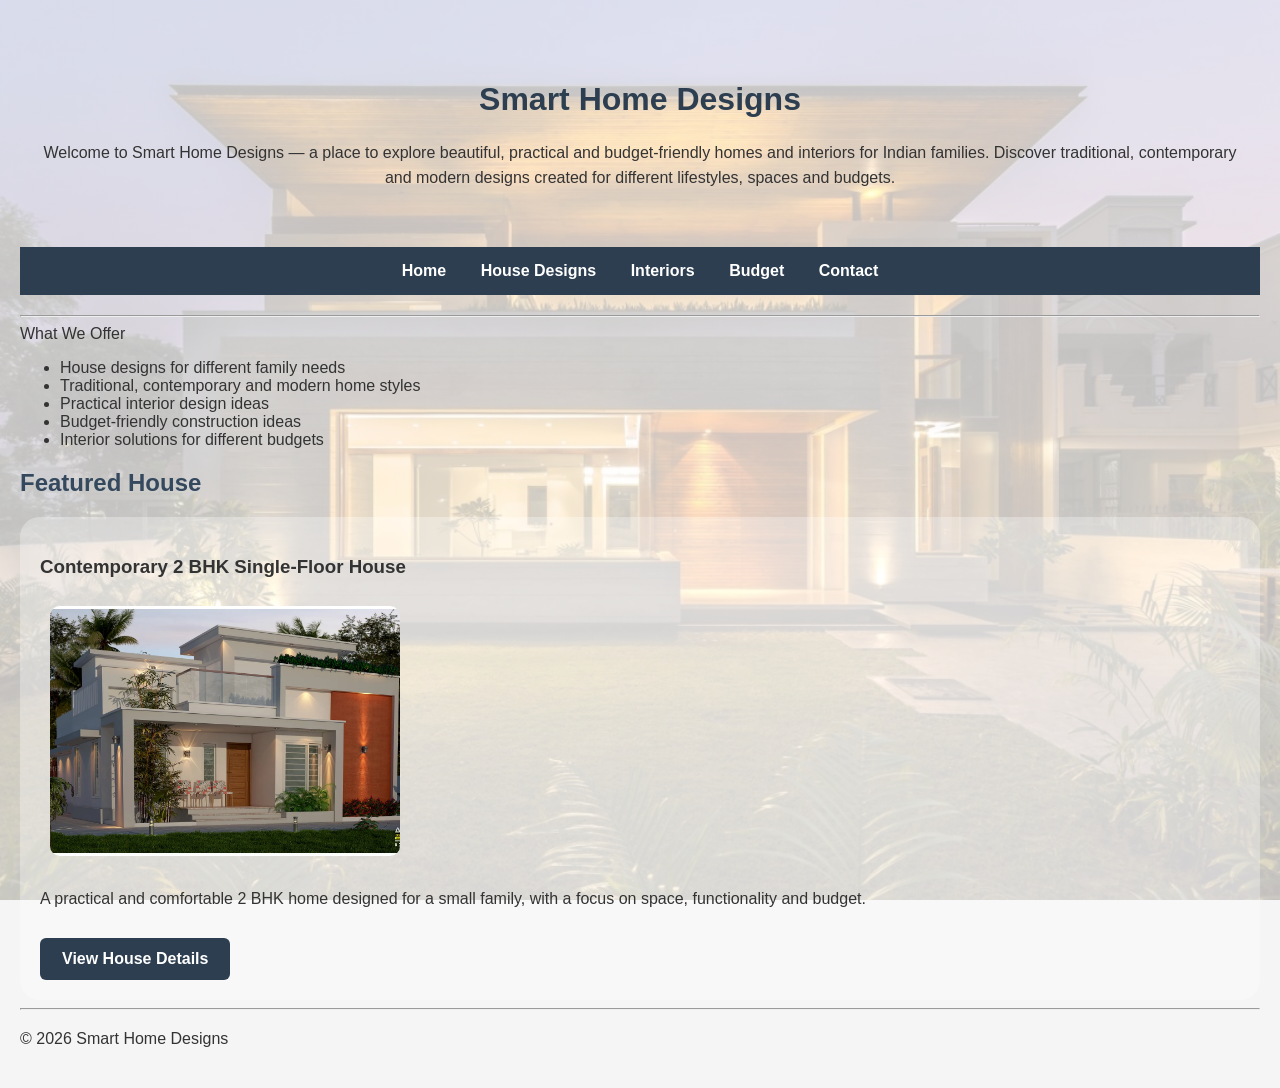
==== index.html @ 759837d5 "3" ====
<!DOCTYPE html>
<html lang="en">

<head>
    <meta charset="UTF-8">
    <meta name="viewport" content="width=device-width, initial-scale=1.0">

    <title>Smart Home Designs</title>

    <link rel="stylesheet" href="style.css">
</head>

<body>

<header>

    <h1>Smart Home Designs</h1>

    <p>
        Welcome to Smart Home Designs — a place to explore beautiful,
        practical and budget-friendly homes and interiors for Indian families.
        Discover traditional, contemporary and modern designs created
        for different lifestyles, spaces and budgets.
    </p>

</header>

    <nav>
        <a href="index.html">Home</a>
        <a href="house-designs.html">House Designs</a>
        <a href="interiors.html">Interiors</a>
        <a href="budget.html">Budget</a>
        <a href="contact.html">Contact</a>
    </nav>

    <hr>

<main

    <h2>What We Offer</h2>

    <ul>
        <li>House designs for different family needs</li>
        <li>Traditional, contemporary and modern home styles</li>
        <li>Practical interior design ideas</li>
        <li>Budget-friendly construction ideas</li>
        <li>Interior solutions for different budgets</li>
    </ul>


    <h2>Featured House</h2>

    <div class="house-card">

        <h3>Contemporary 2 BHK Single-Floor House</h3>

    <a href="images/house1.webp" target="_blank">
            <img src="images/house1.webp"
                 alt="Contemporary 2 BHK single-floor house"
                 width="400">
    </a>

        <p>
            A practical and comfortable 2 BHK home designed for a small family,
            with a focus on space, functionality and budget.
        </p>

        <a href="house1.html" class="view-button">View House Details</a>
    
    </div>

</main>

    <hr>


    <footer>
        <p>&copy; 2026 Smart Home Designs</p>
    </footer>

</body>

</html>
---- style.css ----
body {
    font-family: Arial, sans-serif;
    margin: 0;
    padding: 20px;
    background-color: #f5f5f5;
    color: #333;
}

h1 {
    text-align: center;
    color: #2c3e50;
}

h2 {
    color: #34495e;
}

p {
    line-height: 1.6;
}
img {
    width: 350px;
    height: 250px;
    object-fit: cover;
    border-radius: 10px;
    margin: 10px;
    
}
nav {
    background-color: #2c3e50;
    padding: 15px;
    text-align: center;
    margin-bottom: 20px;
}

nav a {
    color: white;
    text-decoration: none;
    margin: 0 15px;
    font-weight: bold;
}

nav a:hover {
    text-decoration: underline;
}
body {
    margin: 0;
    font-family: Arial, sans-serif;
    color: #333;

    background-image:
        linear-gradient(rgba(255, 255, 255, 0.75), rgba(255, 255, 255, 0.75)),
        url("images/home-bg.jpg");

    background-size: cover;
    background-position: center;
    background-attachment: fixed;
}
header{
    text-align: center;
    padding: 40px 20px;
}
.house-card img {
    transition: transform 0.3s ease;
}

.house-card img:hover {
    transform: scale(1.1);
    cursor: pointer;
}
.view-button {
    display: inline-block;
    background-color: #2c3e50;
    color: white;
    text-decoration: none;
    padding: 12px 22px;
    border-radius: 6px;
    font-weight: bold;
    margin-top: 10px;
}

.view-button:hover {
    background-color: #34495e;
}
.house-card {
    background-color: rgba(255, 255, 255, 0.3);
    padding: 20px;
    margin-top: 20px;
    border-radius: 20px;
}
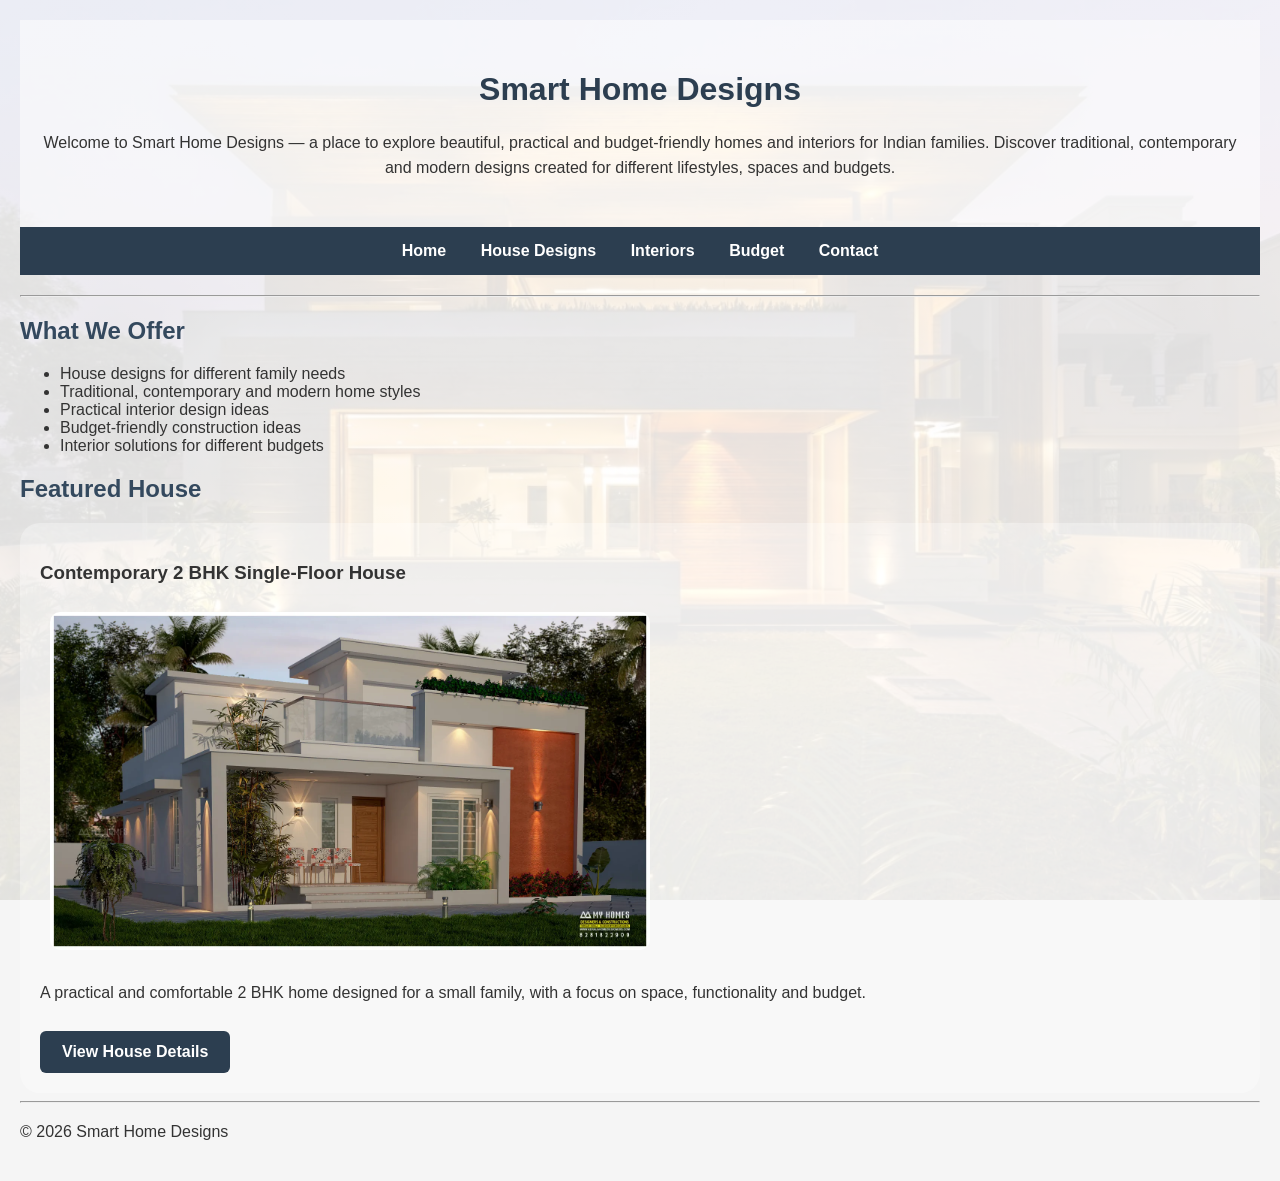
==== commit df462528: "4" ====
--- a/index.html
+++ b/index.html
@@ -35,7 +35,7 @@
 
     <hr>
 
-<main
+<main>
 
     <h2>What We Offer</h2>
 
--- a/style.css
+++ b/style.css
@@ -19,8 +19,8 @@
     line-height: 1.6;
 }
 img {
-    width: 350px;
-    height: 250px;
+    width: 600px;
+    height: auto;
     object-fit: cover;
     border-radius: 10px;
     margin: 10px;
@@ -49,7 +49,7 @@
     color: #333;
 
     background-image:
-        linear-gradient(rgba(255, 255, 255, 0.75), rgba(255, 255, 255, 0.75)),
+        linear-gradient(rgba(255, 255, 255, 0.87), rgba(255, 255, 255, 0.87)),
         url("images/home-bg.jpg");
 
     background-size: cover;
@@ -88,3 +88,78 @@
     margin-top: 20px;
     border-radius: 20px;
 }
+main section {
+    background-color: rgba(255, 255, 255, 0.5);
+    padding: 20px;
+    margin: 20px 0;
+    border-radius: 12px;
+}
+.interior-scroll {
+    display: flex;
+    overflow-x: auto;
+    gap: 20px;
+    padding: 10px;
+    scroll-behavior: smooth;
+}
+.interior-scroll section{
+    min-width: 350px;
+    flex-shrink: 0;
+}
+.interior-scroll img {
+    width: 450px;
+    height: 300px;
+    object-fit: cover;}
+header{
+    background-color: rgba(255, 255, 255, 0.5);
+    padding: 30px 20px;
+}
+.house-details {
+    display: grid;
+    grid-template-columns: repeat(2, 1fr);
+    gap: 12px;
+    margin-top: 15px;
+}
+.house-details p {
+    margin: 0;
+    padding: 12px;
+    background-color: rgba(255, 255, 255, 0.7);
+    border-radius: 8px;
+}
+.house-interior-scroll {
+    display: flex;
+    overflow-x: auto;
+    gap: 20px;
+    padding: 10px;
+    scroll-behavior: smooth;
+}
+.house-interior-scroll > h4,
+.house-interior-scroll > a {
+    flex-shrink: 0;
+}
+.house-interior-card {
+    min-width: 450px;
+    flex-shrink: 0;
+    text-align: center;
+}
+.house-interior-card h4 {
+    margin: 10px 0;
+}
+.house-interior-card img {
+    width: 450px;
+    height: 300px;
+    object-fit: cover;
+}
+.floor-plan-image {
+    width: 450px;
+    max-width: 100%;
+    height: auto;
+}
+.budget-card {
+    background-color: rgba(255, 255, 255, 0.7);
+    padding: 15px 20px;
+    border-radius: 10px;
+}
+.budget-card p {
+    margin: 0;
+    font-size: 18px;
+}
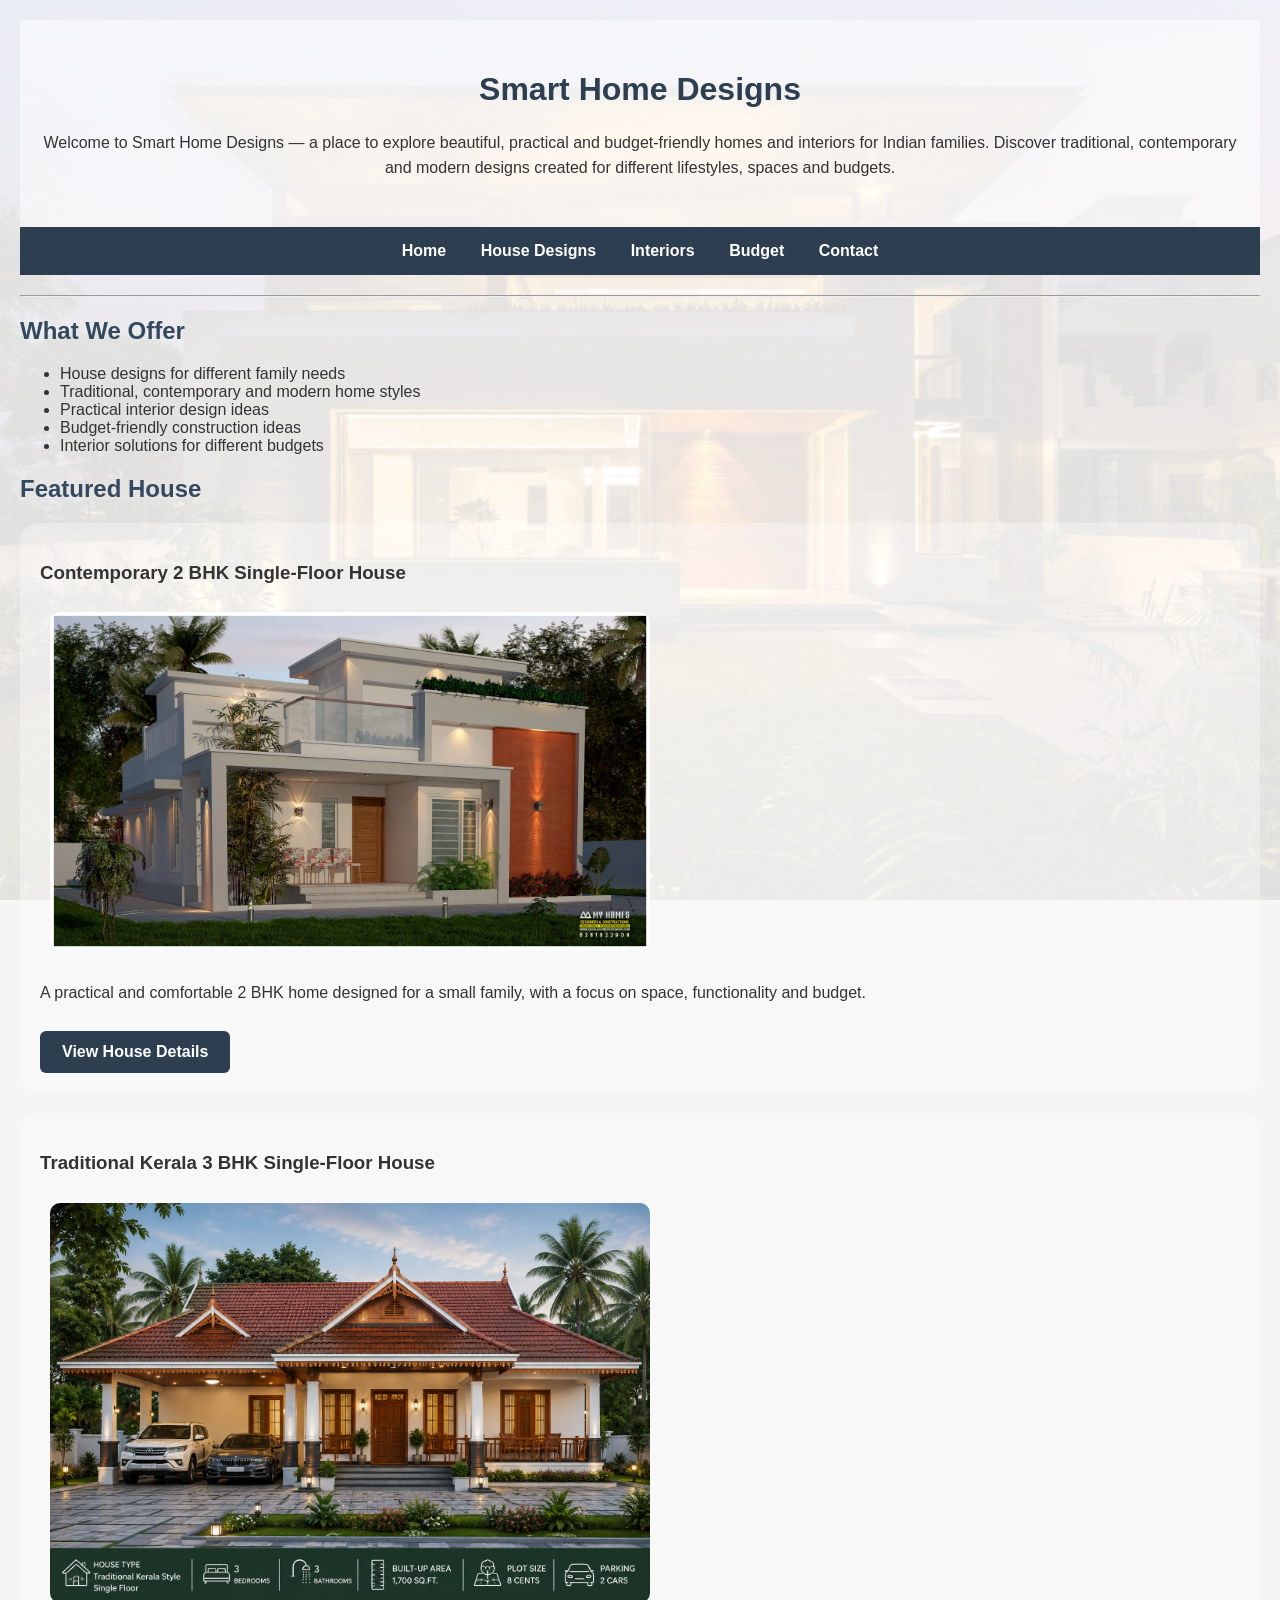
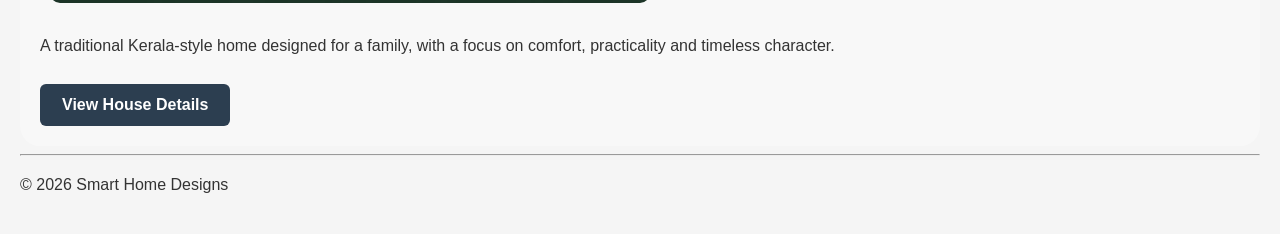
==== commit 93b7a955: "8" ====
--- a/index.html
+++ b/index.html
@@ -54,7 +54,7 @@
 
         <h3>Contemporary 2 BHK Single-Floor House</h3>
 
-    <a href="images/house1.webp" target="_blank">
+    <a href="images/house1.webp" target="_self">
             <img src="images/house1.webp"
                  alt="Contemporary 2 BHK single-floor house"
                  width="400">
@@ -69,6 +69,25 @@
     
     </div>
 
+
+        <div class="house-card">
+
+        <h3>Traditional Kerala 3 BHK Single-Floor House</h3>
+
+    <a href="images/traditional-house2.jpeg" target="_self">
+            <img src="images/traditional-house2.jpeg"
+                 alt="Traditional Kerala 3 BHK single-floor house"
+                 width="400">
+    </a>
+
+        <p>
+            A traditional Kerala-style home designed for a family, with a focus on comfort,
+            practicality and timeless character.
+        </p>
+
+        <a href="house2.html" class="view-button">View House Details</a>
+    
+    </div>
 </main>
 
     <hr>
--- a/style.css
+++ b/style.css
@@ -162,4 +162,45 @@
 .budget-card p {
     margin: 0;
     font-size: 18px;
+}
+.house-hero img {
+    max-width: 100%;
+    height: auto;
+    border-radius: 12px;
+}
+.house-hero,
+main > section {
+    margin-bottom: 25px;
+}
+.budget-options {
+    display: grid;
+    grid-template-columns: repeat(2, 1fr);
+    gap: 20px;
+    margin-top: 20px;
+}
+.budget-option {
+    background-color: rgba(255, 255, 255, 0.7);
+    padding: 20px;
+    border-radius: 12px;
+}
+.budget-option h3 {
+    margin-top: 0;
+}
+.interior-budget-card {
+    background-color: rgba(255, 255, 255, 0.7);
+    padding: 20px;
+    border-radius: 12px;
+    margin-top: 20px;
+}
+.interior-budget-card h3 {
+    margin-top: 0;
+}
+.contact-card {
+    background-color: rgba(255, 255, 255, 0.7);
+    padding: 25px;
+    border-radius: 12px;
+    margin-top: 20px;
+}
+.contact-card p {
+    margin: 10px0;
 }
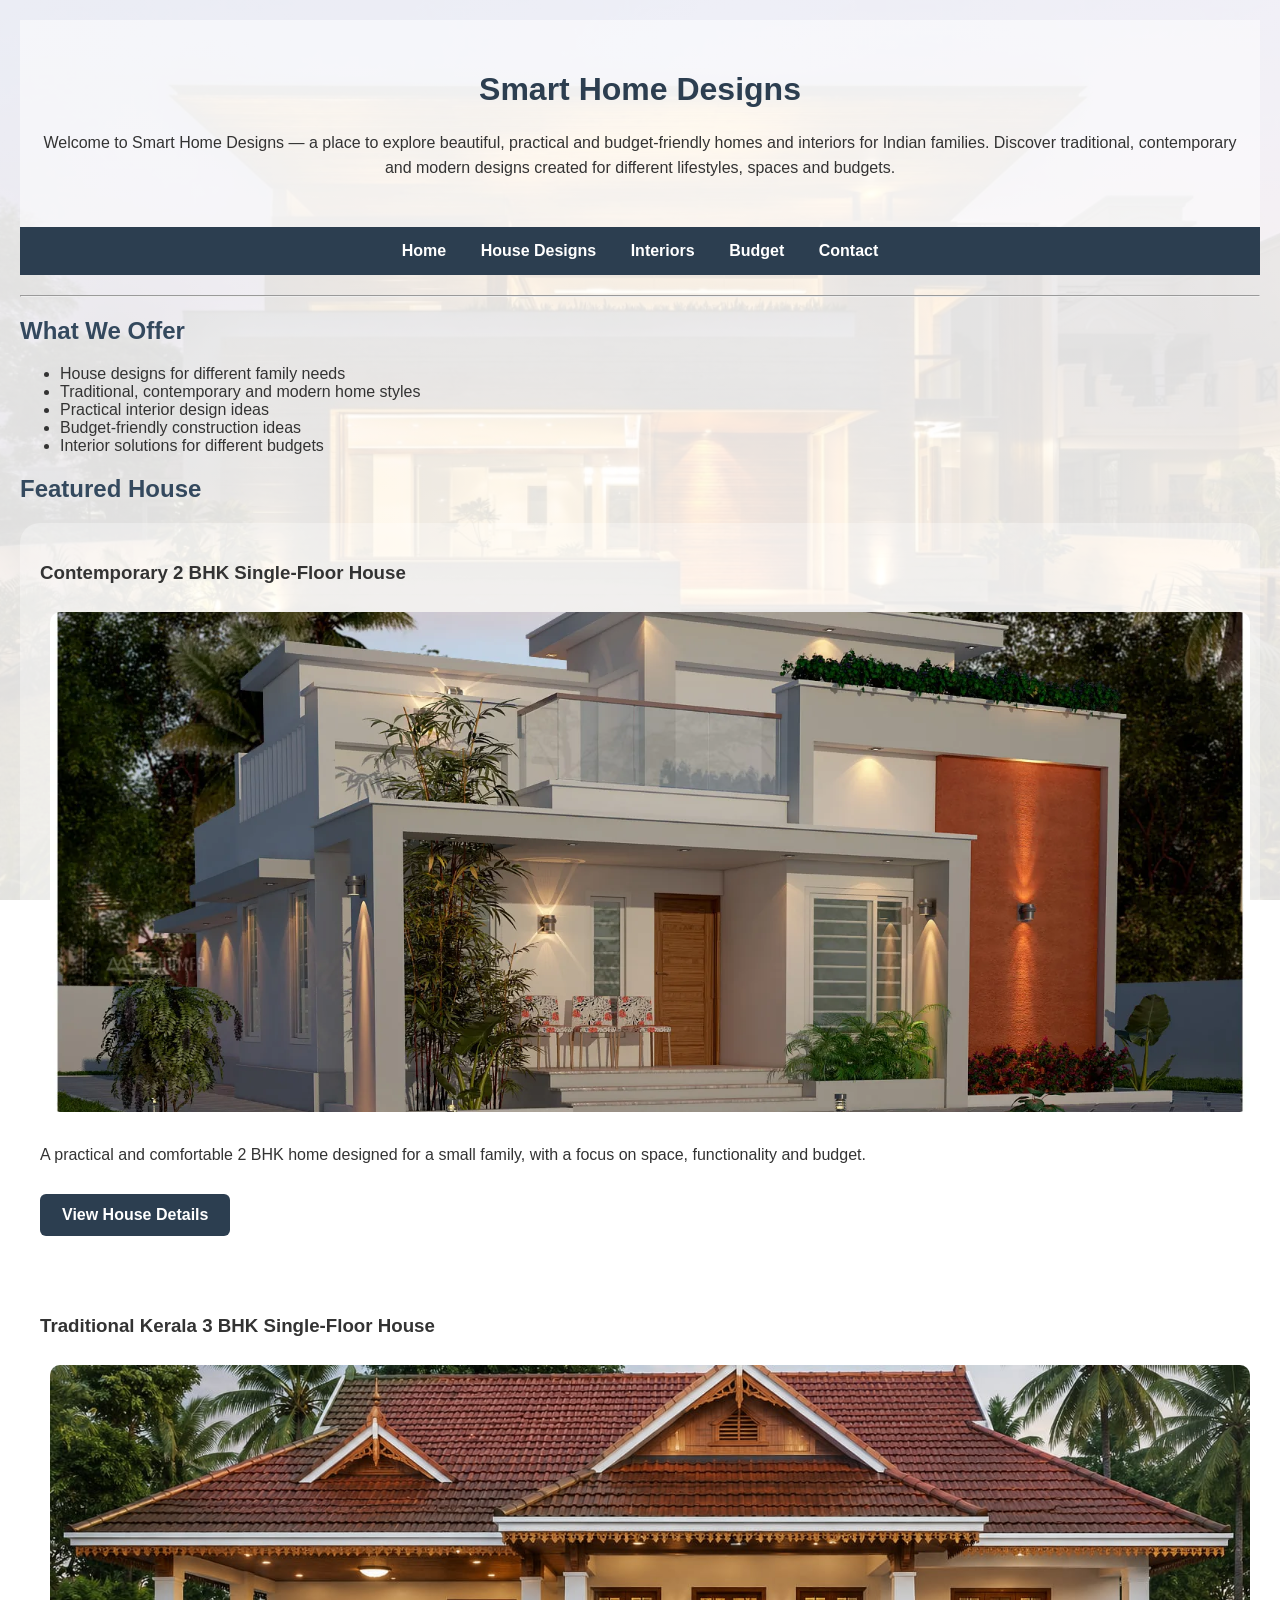
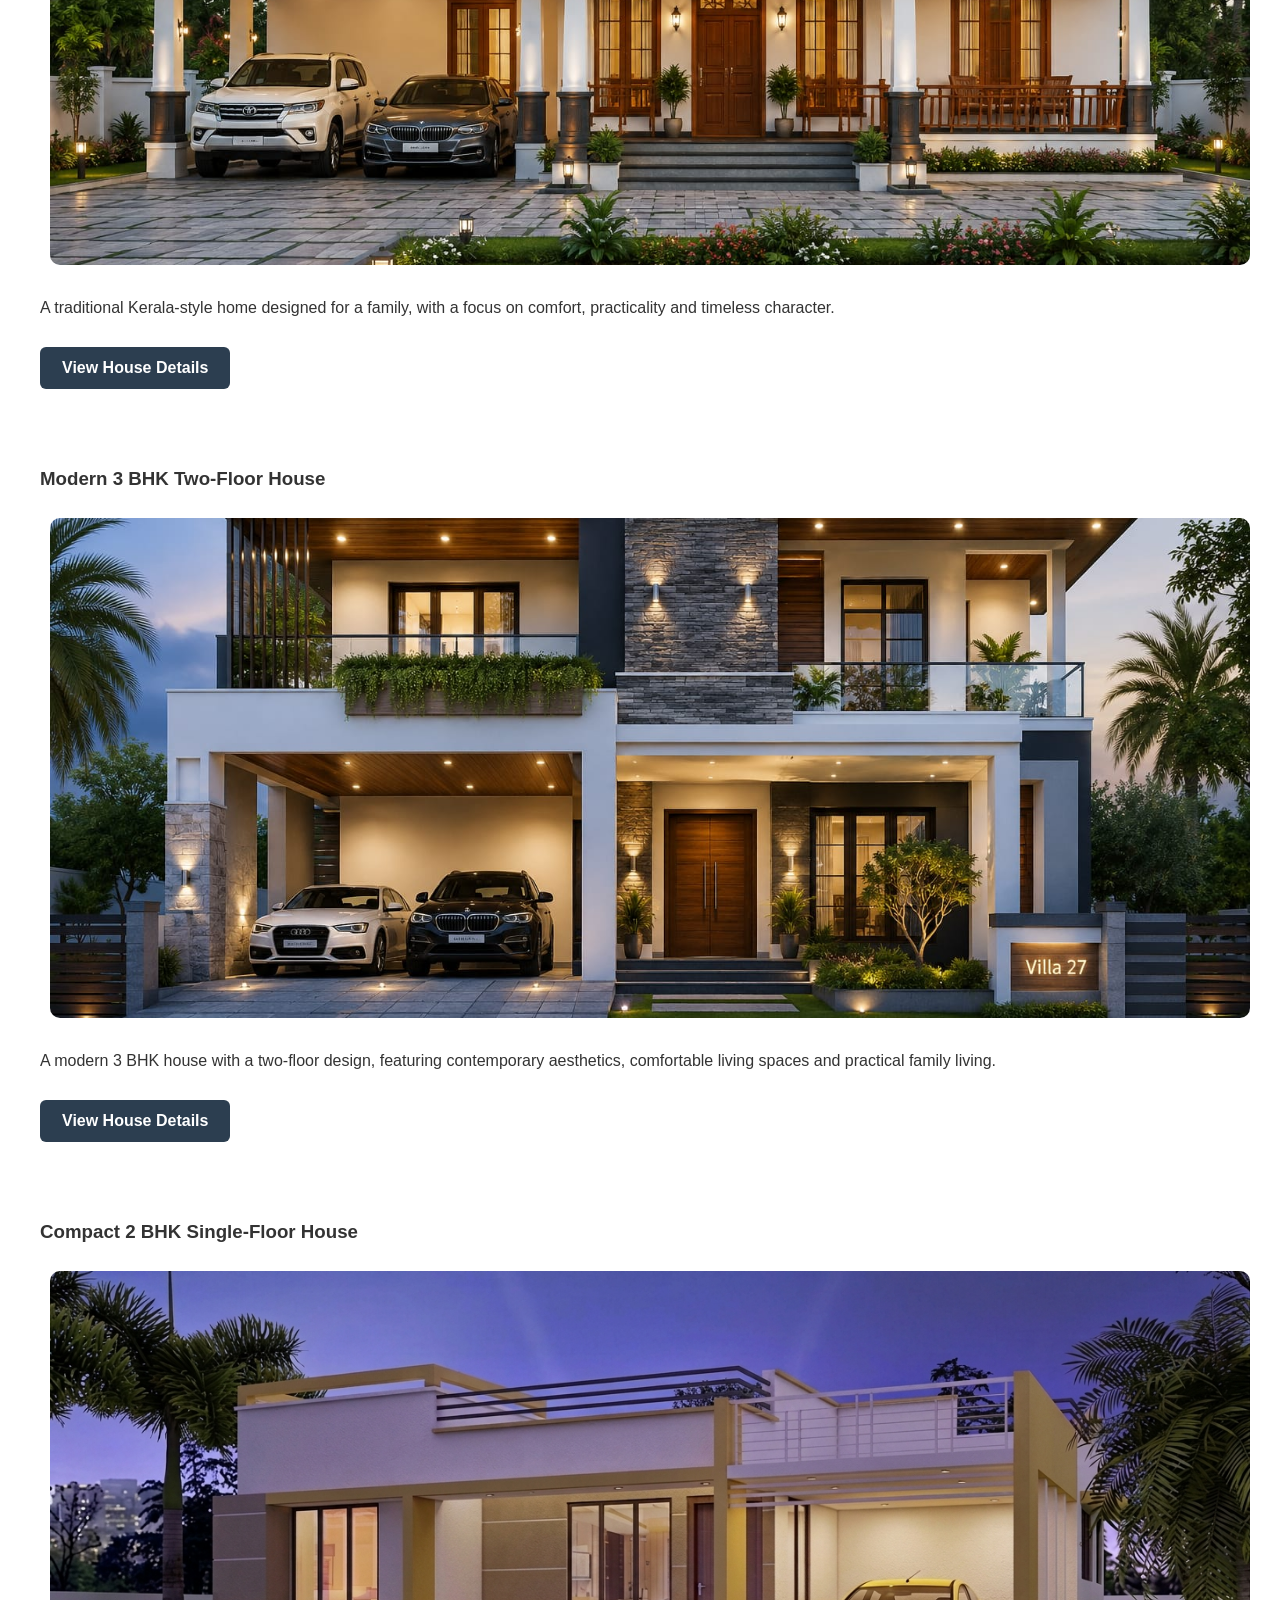
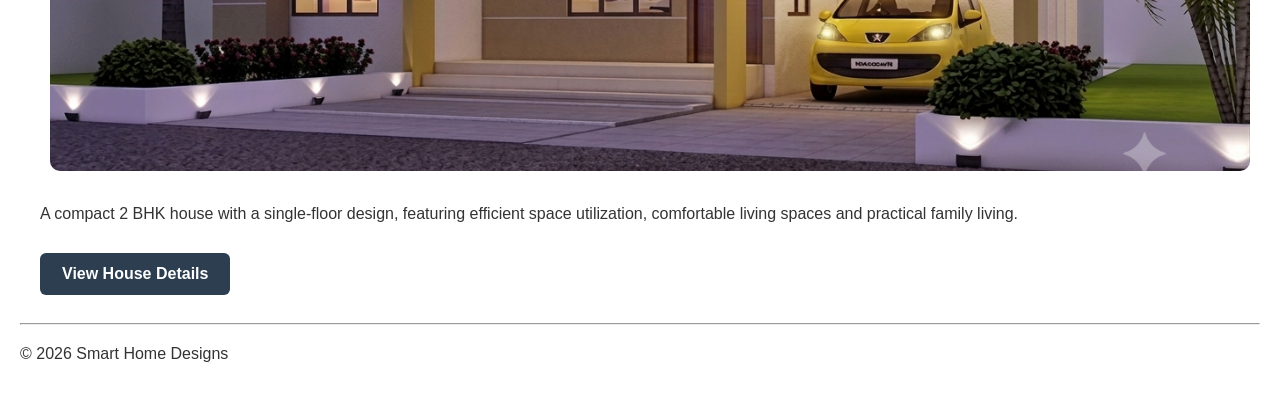
==== commit 9d16f754: "11" ====
--- a/index.html
+++ b/index.html
@@ -88,6 +88,44 @@
         <a href="house2.html" class="view-button">View House Details</a>
     
     </div>
+
+        <div class="house-card">
+
+        <h3>Modern 3 BHK Two-Floor House</h3>
+
+    <a href="images/modern-house.jpeg" target="_self">
+            <img src="images/modern-house.jpeg"
+                 alt="Modern 3 BHK two-floor house"
+                 width="400">
+    </a>
+
+        <p>
+            A modern 3 BHK house with a two-floor design, featuring
+            contemporary aesthetics, comfortable living spaces and practical family living.
+        </p>
+
+        <a href="house3.html" class="view-button">View House Details</a>
+    
+    </div>
+
+        <div class="house-card">
+        <h3>Compact 2 BHK Single-Floor House</h3>
+
+    <a href="images/compact-2bhk.png" target="_self">
+            <img src="images/compact-2bhk.png"
+                 alt="Compact 2 BHK single-floor house"
+                 width="400">
+    </a>
+
+        <p>
+            A compact 2 BHK house with a single-floor design, featuring
+            efficient space utilization, comfortable living spaces and practical family living.
+        </p>
+
+        <a href="house4.html" class="view-button">View House Details</a>
+    
+    </div>
+
 </main>
 
     <hr>
--- a/style.css
+++ b/style.css
@@ -2,7 +2,7 @@
     font-family: Arial, sans-serif;
     margin: 0;
     padding: 20px;
-    background-color: #f5f5f5;
+    background-color: white;
     color: #333;
 }
 
@@ -62,6 +62,8 @@
 }
 .house-card img {
     transition: transform 0.3s ease;
+    width: 100%;
+    height: 500px;
 }
 
 .house-card img:hover {
@@ -100,6 +102,11 @@
     gap: 20px;
     padding: 10px;
     scroll-behavior: smooth;
+    scrollbar-width: none;
+    -ms-overflow-style: none;
+}
+.interior-scroll::-webkit-scrollbar {
+    display: none;
 }
 .interior-scroll section{
     min-width: 350px;
@@ -125,82 +132,109 @@
     background-color: rgba(255, 255, 255, 0.7);
     border-radius: 8px;
 }
+.house-interior-card {
+    min-width: 450px;
+    flex-shrink: 0;
+    text-align: center;
+}
+.house-interior-card h4 {
+    margin: 10px 0;
+}
+.house-interior-card img {
+    width: 450px;
+    height: 300px;
+    object-fit: cover;
+}
+.floor-plan-image {
+    width: 450px;
+    max-width: 100%;
+    height: auto;
+}
+.budget-card {
+    background-color: rgba(255, 255, 255, 0.7);
+    padding: 15px 20px;
+    border-radius: 10px;
+}
+.budget-card p {
+    margin: 0;
+    font-size: 18px;
+}
+.house-hero img {
+    max-width: 100%;
+    height: auto;
+    border-radius: 12px;
+}
+.house-hero,
+main > section {
+    margin-bottom: 25px;
+}
+.budget-options {
+    display: grid;
+    grid-template-columns: repeat(2, 1fr);
+    gap: 20px;
+    margin-top: 20px;
+}
+.budget-option {
+    background-color: rgba(255, 255, 255, 0.7);
+    padding: 20px;
+    border-radius: 12px;
+}
+.budget-option h3 {
+    margin-top: 0;
+}
+.interior-budget-card {
+    background-color: rgba(255, 255, 255, 0.7);
+    padding: 20px;
+    border-radius: 12px;
+    margin-top: 20px;
+}
+.interior-budget-card h3 {
+    margin-top: 0;
+}
+.contact-card {
+    background-color: rgba(255, 255, 255, 0.7);
+    padding: 25px;
+    border-radius: 12px;
+    margin-top: 20px;
+}
+.contact-card p {
+    margin: 10px0;
+}
 .house-interior-scroll {
     display: flex;
     overflow-x: auto;
     gap: 20px;
-    padding: 10px;
+    padding: 20px;
     scroll-behavior: smooth;
-}
-.house-interior-scroll > h4,
-.house-interior-scroll > a {
-    flex-shrink: 0;
-}
-.house-interior-card {
-    min-width: 450px;
-    flex-shrink: 0;
-    text-align: center;
-}
-.house-interior-card h4 {
-    margin: 10px 0;
-}
-.house-interior-card img {
-    width: 450px;
-    height: 300px;
+
+    scrollbar-width: none;
+    -ms-overflow-style: none;
+}
+
+.house-interior-scroll::-webkit-scrollbar {
+    display: none;
+    width: 0;
+    height: 0;
+}
+.interior-card {
+    background-color: rgba(255, 255, 255, 0.7);
+    padding: 20px;
+    border-radius: 12px;
+    box-sizing: border-box;
+}
+.interior-card h3 {
+    margin-top: 0;
+    margin-bottom: 12px;
+}
+.interior-card img {
+    width: 100%;
+    height: 500px;
     object-fit: cover;
-}
-.floor-plan-image {
-    width: 450px;
-    max-width: 100%;
-    height: auto;
-}
-.budget-card {
-    background-color: rgba(255, 255, 255, 0.7);
-    padding: 15px 20px;
     border-radius: 10px;
-}
-.budget-card p {
-    margin: 0;
-    font-size: 18px;
-}
-.house-hero img {
-    max-width: 100%;
-    height: auto;
-    border-radius: 12px;
-}
-.house-hero,
-main > section {
-    margin-bottom: 25px;
-}
-.budget-options {
-    display: grid;
-    grid-template-columns: repeat(2, 1fr);
-    gap: 20px;
-    margin-top: 20px;
-}
-.budget-option {
-    background-color: rgba(255, 255, 255, 0.7);
-    padding: 20px;
-    border-radius: 12px;
-}
-.budget-option h3 {
-    margin-top: 0;
-}
-.interior-budget-card {
-    background-color: rgba(255, 255, 255, 0.7);
-    padding: 20px;
-    border-radius: 12px;
-    margin-top: 20px;
-}
-.interior-budget-card h3 {
-    margin-top: 0;
-}
-.contact-card {
-    background-color: rgba(255, 255, 255, 0.7);
-    padding: 25px;
-    border-radius: 12px;
-    margin-top: 20px;
-}
-.contact-card p {
-    margin: 10px0;
+    display: block;
+}
+.interior-card p {
+    margin: 12px0;
+    line-height: 1.5;
+    overflow-wrap: break-word;
 }
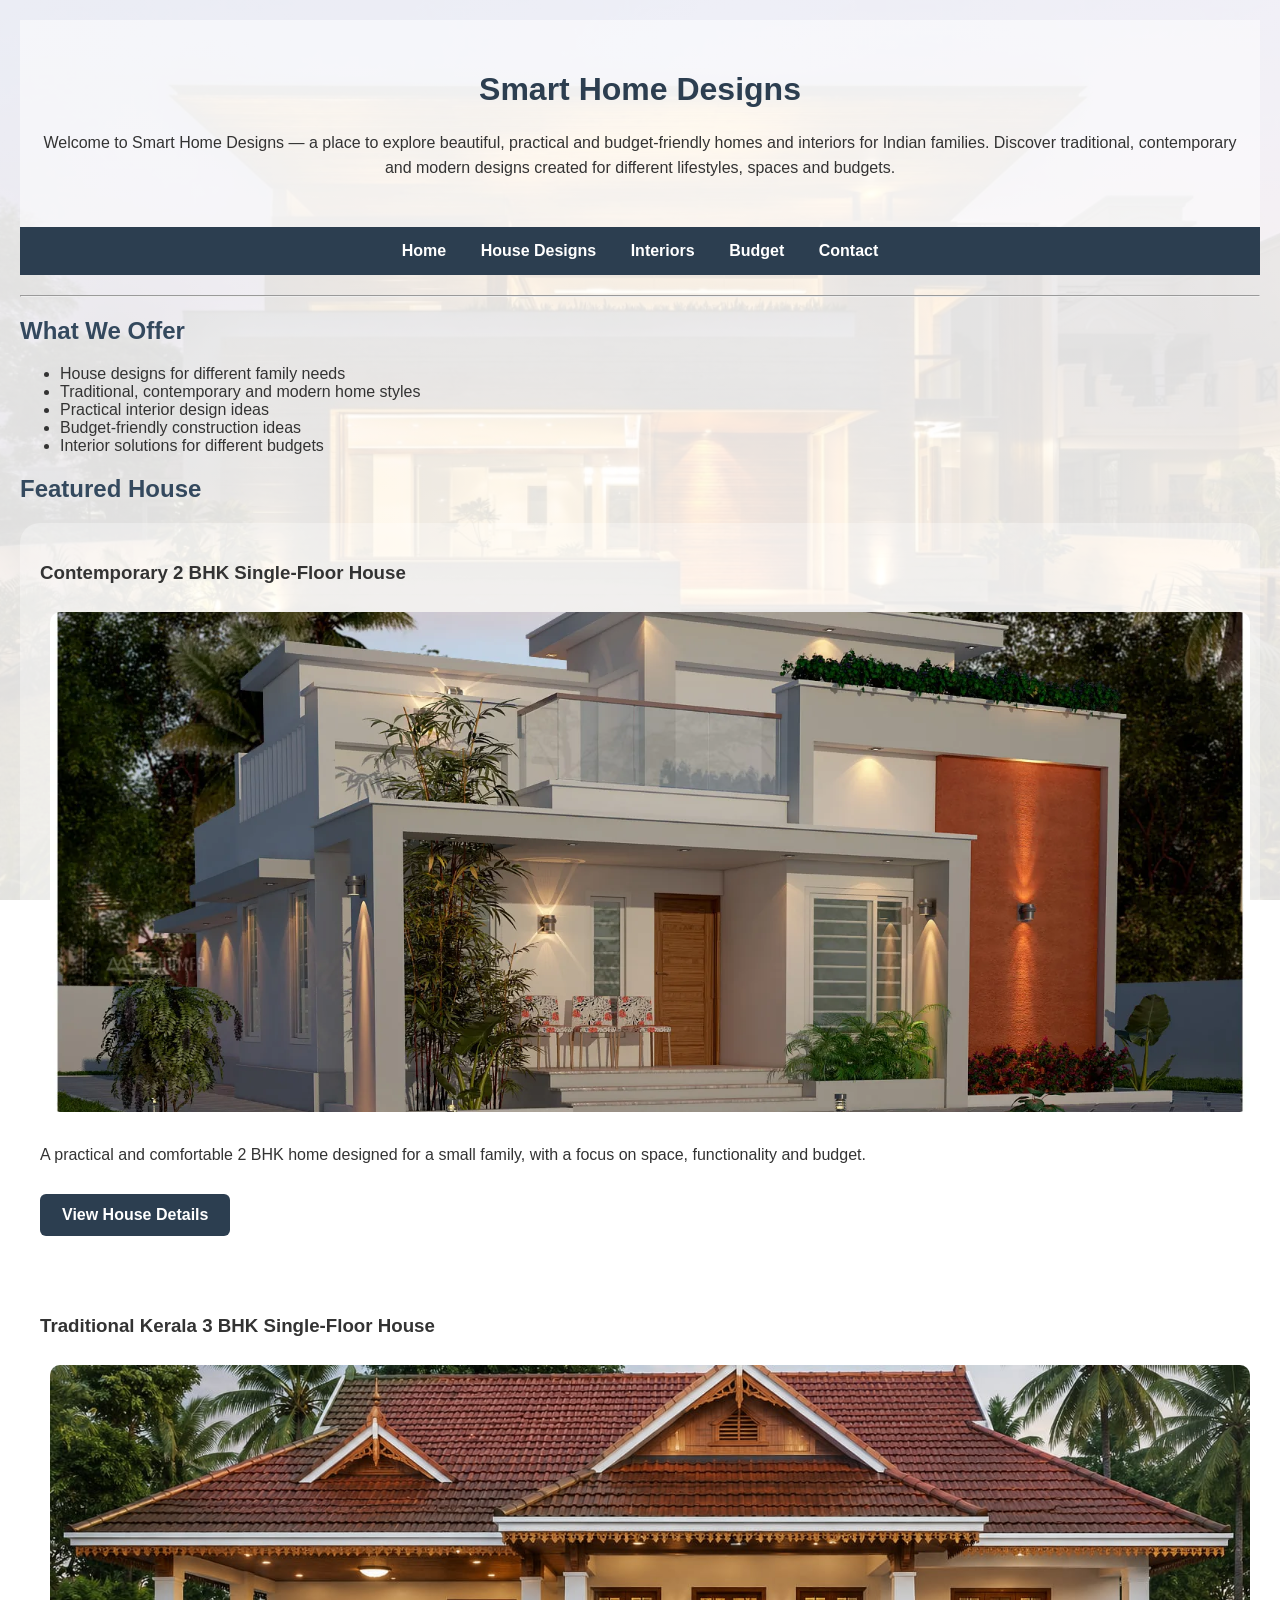
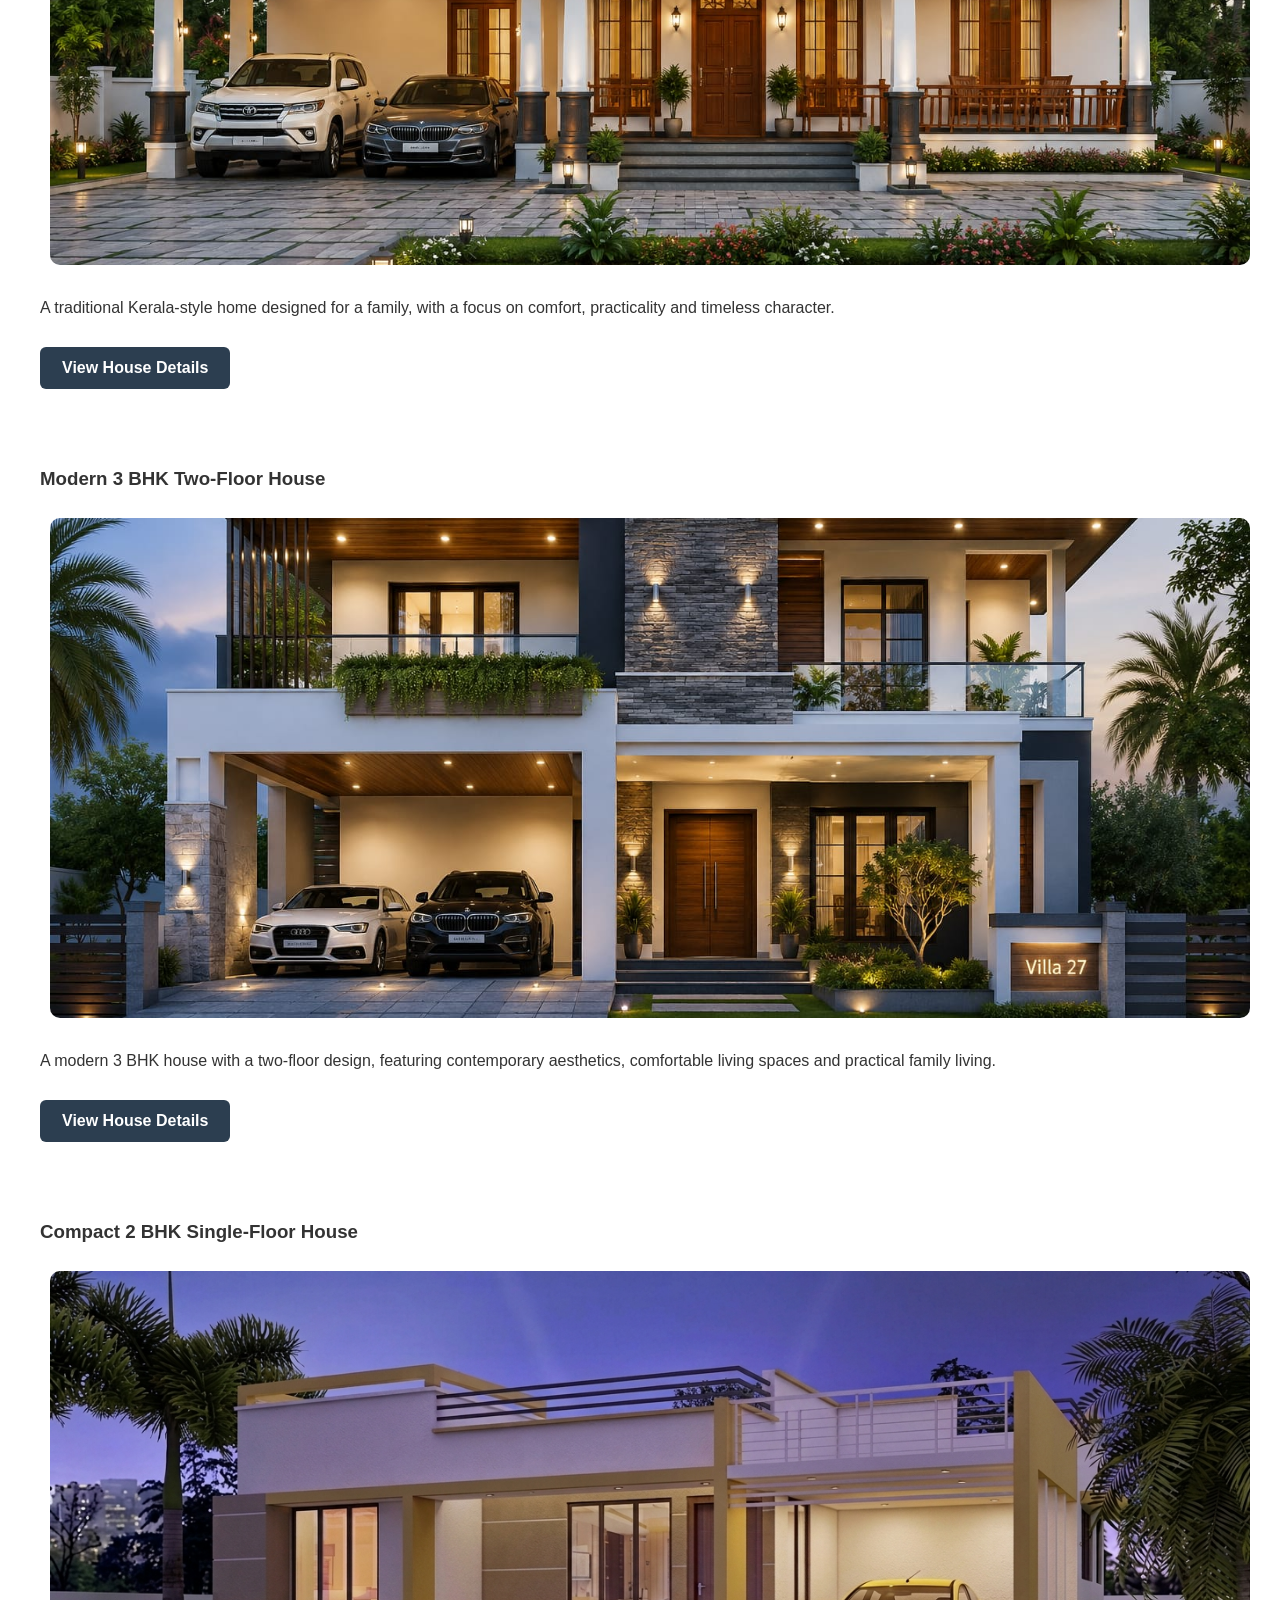
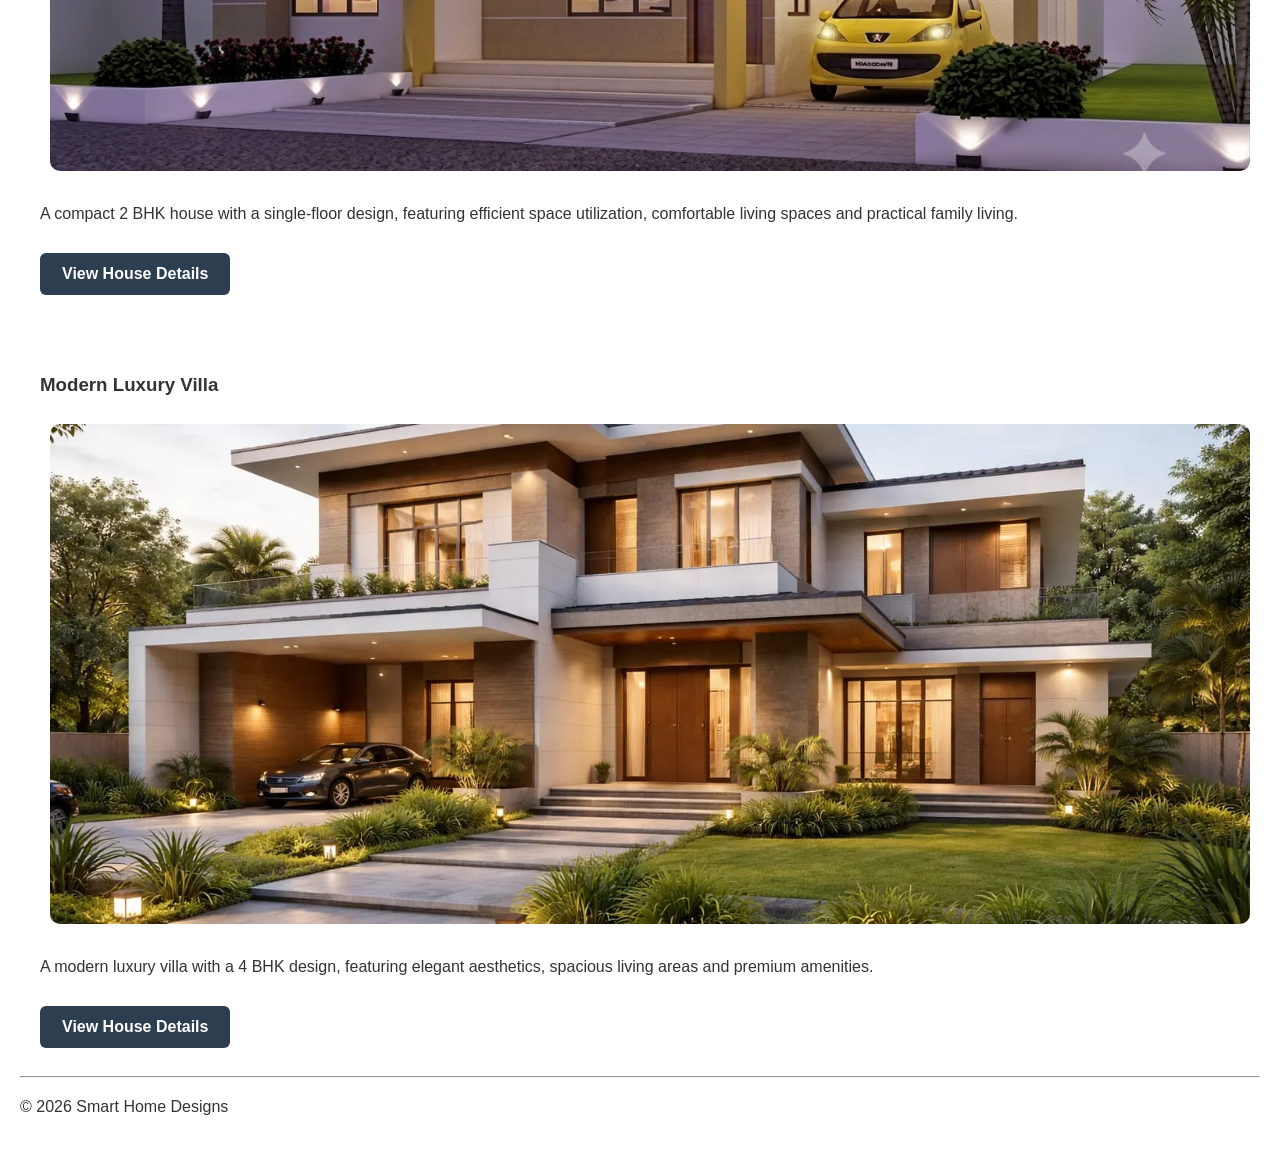
==== commit 0f39e1f8: "14" ====
--- a/index.html
+++ b/index.html
@@ -126,6 +126,24 @@
     
     </div>
 
+            <div class="house-card">
+        <h3>Modern Luxury Villa</h3>
+
+    <a href="images/Luxury-4bhk.jpeg" target="_self">
+            <img src="images/Luxury-4bhk.jpeg"
+                 alt="Modern luxury villa"
+                 width="400">
+    </a>
+
+        <p>
+            A modern luxury villa with a 4 BHK design, featuring
+            elegant aesthetics, spacious living areas and premium amenities.
+        </p>
+
+        <a href="house5.html" class="view-button">View House Details</a>
+    
+    </div>
+
 </main>
 
     <hr>
